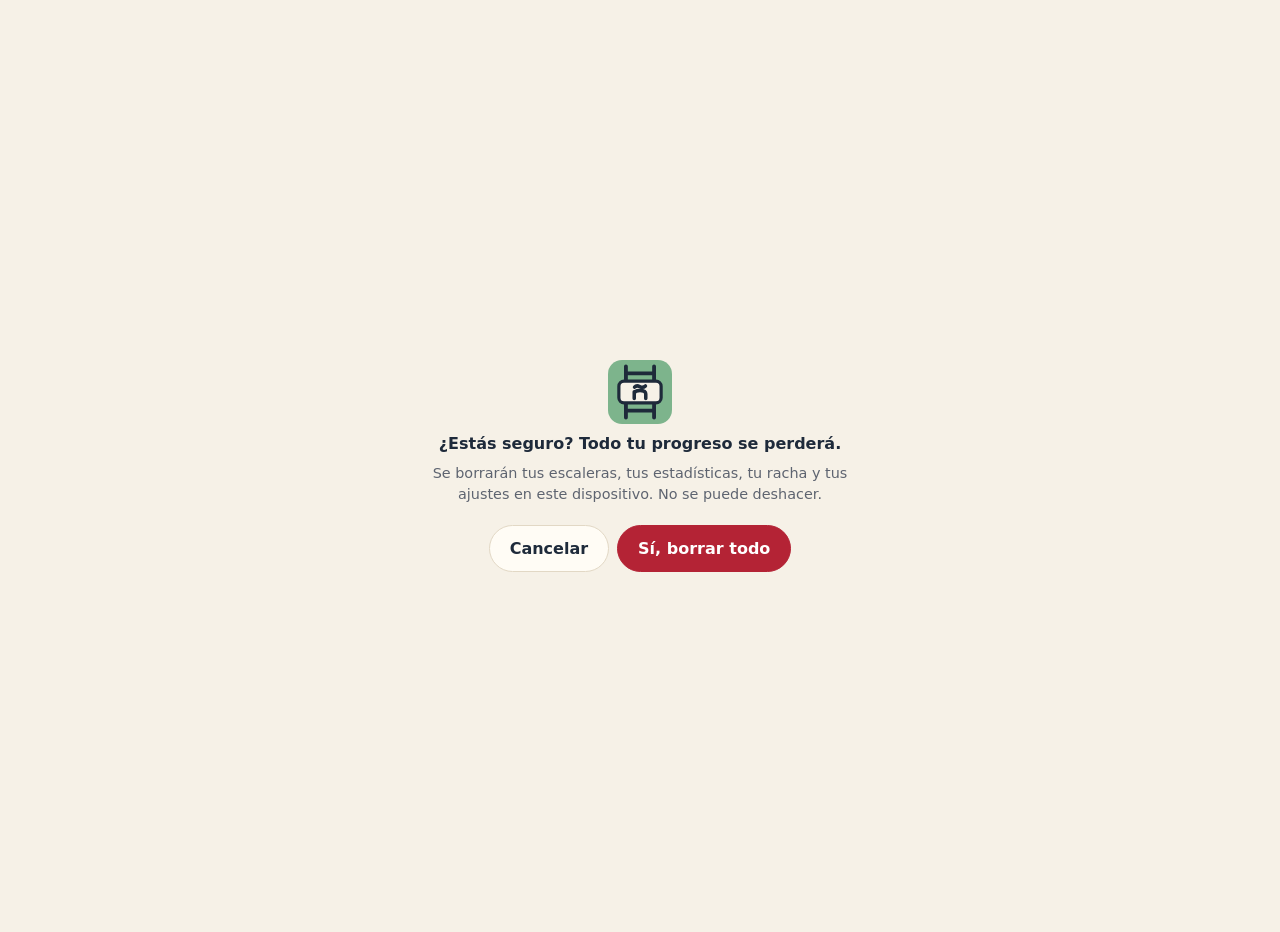
==== reiniciar/index.html @ 5c2998a9 "Peldaño: juego diario de escaleras de palabras Tres escaleras al día (Principiante, Intermedio y Exp" ====
<!doctype html>
<html lang="es">
<head>
<meta charset="utf-8">
<meta name="viewport" content="width=device-width, initial-scale=1">
<meta name="robots" content="noindex">
<title>Reiniciar Peldaño</title>
<script>try{ if(localStorage.getItem("peldano-tema")==="oscuro") document.documentElement.setAttribute("data-theme","dark"); }catch(e){}</script>
<style>
  :root{--bg:#F6F1E7;--fg:#1E2A3A;--muted:#5E6470;--panel:#FFFCF5;--line:#E2D8C5;--bad:#B42335}
  :root[data-theme="dark"]{--bg:#131B26;--fg:#F6F1E7;--muted:#A7AEB9;--panel:#1E2A3A;--line:#2E3B4E;--bad:#C93246}
  body{margin:0;min-height:100vh;display:flex;flex-direction:column;align-items:center;justify-content:center;gap:8px;
    background:var(--bg);color:var(--fg);font:16px/1.45 system-ui,-apple-system,"Segoe UI",sans-serif;text-align:center;padding:16px}
  img{width:64px;height:64px}
  p{margin:0} .sub{color:var(--muted);font-size:.9rem;max-width:32em}
  .botones{display:flex;flex-wrap:wrap;justify-content:center;gap:8px;margin-top:12px}
  .botones[hidden]{display:none}
  button,a.btn{font:inherit;font-weight:700;padding:11px 20px;border-radius:999px;cursor:pointer;text-decoration:none;border:1.5px solid var(--line);background:var(--panel);color:var(--fg)}
  button.borrar{background:var(--bad);border-color:var(--bad);color:#FFFFFF}
  button:focus-visible,a.btn:focus-visible{outline:3px solid var(--fg);outline-offset:2px}
</style>
</head>
<body>
<img src="../icons/favicon.svg" alt="">
<p id="msg"><b>¿Estás seguro? Todo tu progreso se perderá.</b></p>
<p class="sub" id="sub">Se borrarán tus escaleras, tus estadísticas, tu racha y tus ajustes en este dispositivo. No se puede deshacer.</p>
<div class="botones" id="botones">
  <a class="btn" href="../">Cancelar</a>
  <button class="borrar" id="borrar" type="button">Sí, borrar todo</button>
</div>
<script>
// Borra todo lo que Peldaño guarda en este dispositivo (progreso y copia sin conexión)
// y vuelve al juego como la primera vez. Antes pide confirmación.
document.getElementById('borrar').onclick = async () => {
  document.getElementById('botones').hidden = true;
  document.getElementById('msg').innerHTML = '<b>Reiniciando Peldaño…</b>';
  document.getElementById('sub').textContent = '';
  try { Object.keys(localStorage).filter(k => k.startsWith('peldano')).forEach(k => localStorage.removeItem(k)); } catch (e) {}
  try { sessionStorage.clear(); } catch (e) {}
  try { if (window.caches) for (const k of await caches.keys()) if (k.startsWith('peldano')) await caches.delete(k); } catch (e) {}
  try { if (navigator.serviceWorker) for (const r of await navigator.serviceWorker.getRegistrations()) await r.unregister(); } catch (e) {}
  document.getElementById('msg').innerHTML = '<b>Listo: Peldaño está como nuevo.</b>';
  document.getElementById('sub').textContent = 'Volviendo al juego…';
  setTimeout(() => location.replace('../'), 900);
};
</script>
</body>
</html>
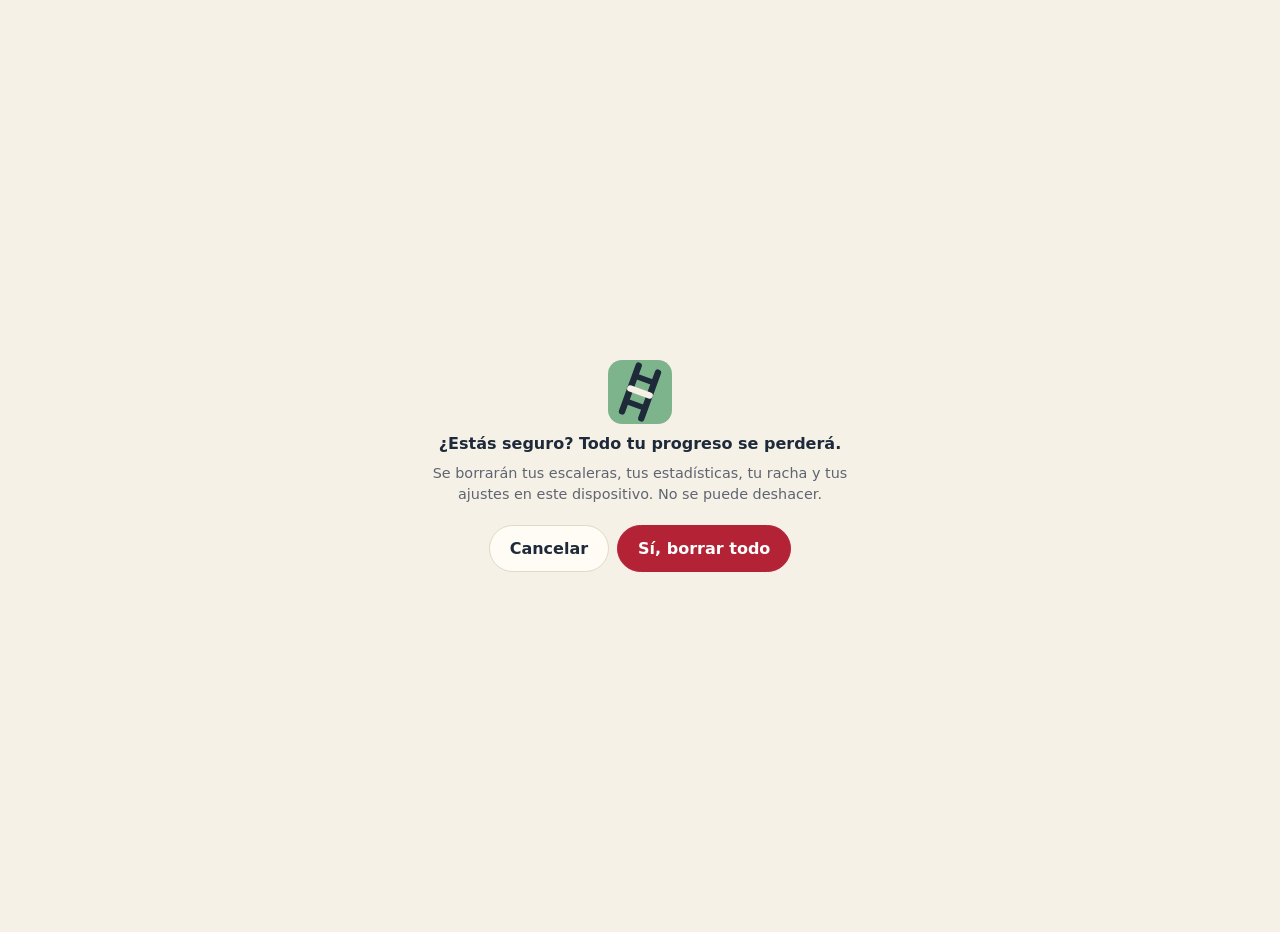
==== commit ed89242d: "Reiniciar y el service worker ya no tocan los demás juegos del sitio Co-Authored-By: Claude Opus 5.5" ====
--- a/reiniciar/index.html
+++ b/reiniciar/index.html
@@ -38,7 +38,8 @@
   try { Object.keys(localStorage).filter(k => k.startsWith('peldano')).forEach(k => localStorage.removeItem(k)); } catch (e) {}
   try { sessionStorage.clear(); } catch (e) {}
   try { if (window.caches) for (const k of await caches.keys()) if (k.startsWith('peldano')) await caches.delete(k); } catch (e) {}
-  try { if (navigator.serviceWorker) for (const r of await navigator.serviceWorker.getRegistrations()) await r.unregister(); } catch (e) {}
+  // solo el service worker de Peldaño: los demás juegos del mismo sitio tienen el suyo
+  try { if (navigator.serviceWorker) { const r = await navigator.serviceWorker.getRegistration('../'); if (r && r.scope === new URL('../', location).href) await r.unregister(); } } catch (e) {}
   document.getElementById('msg').innerHTML = '<b>Listo: Peldaño está como nuevo.</b>';
   document.getElementById('sub').textContent = 'Volviendo al juego…';
   setTimeout(() => location.replace('../'), 900);
